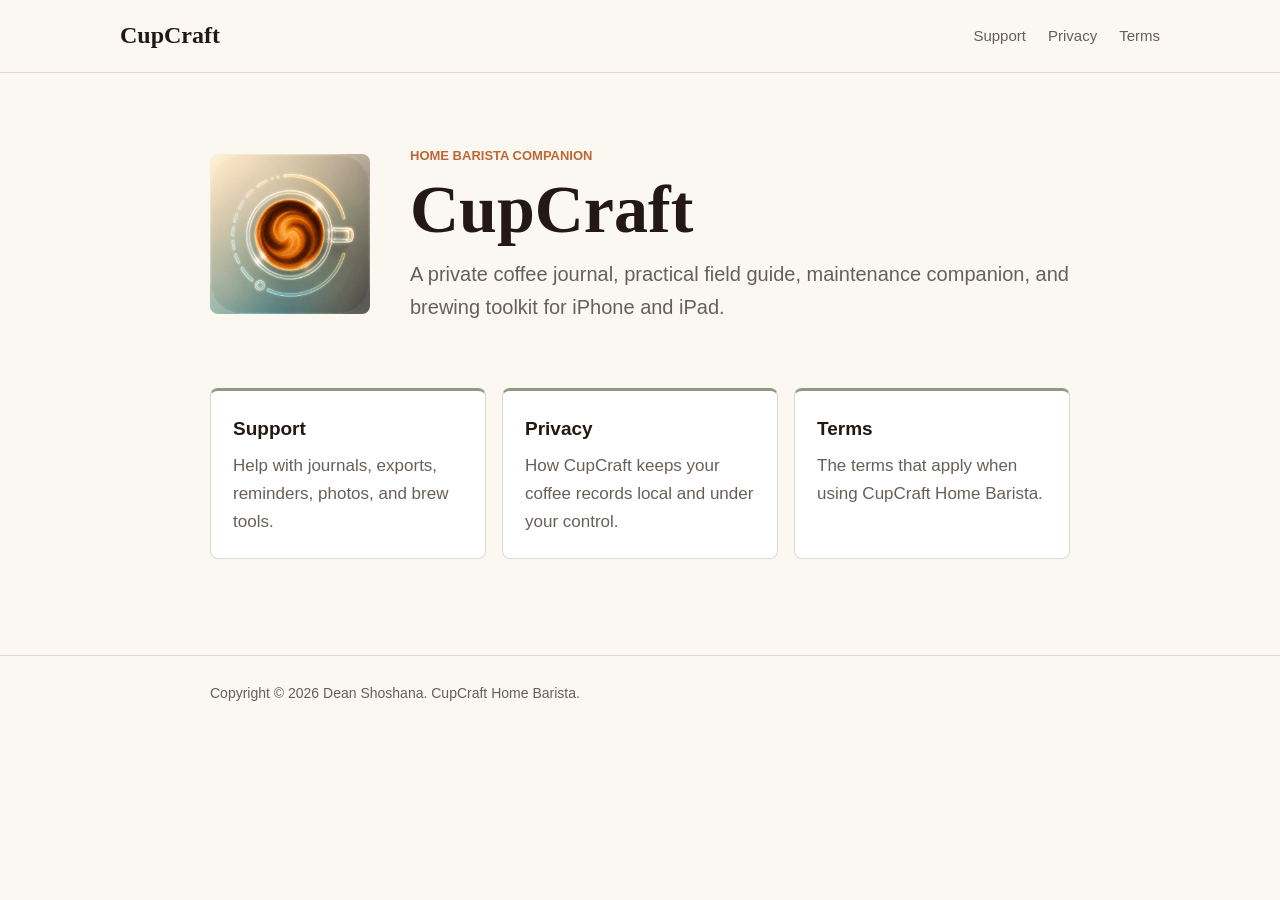
==== index.html @ ce3628c1 "Publish CupCraft support and legal site" ====
<!doctype html>
<html lang="en">
<head>
  <meta charset="utf-8">
  <meta name="viewport" content="width=device-width, initial-scale=1">
  <meta name="description" content="Official support and legal information for CupCraft Home Barista.">
  <title>CupCraft Home Barista</title>
  <link rel="stylesheet" href="styles.css">
</head>
<body>
  <header>
    <div class="nav">
      <a class="brand" href="index.html">CupCraft</a>
      <nav aria-label="Primary">
        <a href="support.html">Support</a>
        <a href="privacy.html">Privacy</a>
        <a href="terms.html">Terms</a>
      </nav>
    </div>
  </header>
  <main>
    <section class="hero">
      <img src="assets/cupcraft-icon.png" alt="CupCraft coffee cup logo">
      <div>
        <p class="eyebrow">Home Barista Companion</p>
        <h1>CupCraft</h1>
        <p class="lede">A private coffee journal, practical field guide, maintenance companion, and brewing toolkit for iPhone and iPad.</p>
      </div>
    </section>
    <section class="links" aria-label="CupCraft resources">
      <a class="link-card" href="support.html"><strong>Support</strong><span>Help with journals, exports, reminders, photos, and brew tools.</span></a>
      <a class="link-card" href="privacy.html"><strong>Privacy</strong><span>How CupCraft keeps your coffee records local and under your control.</span></a>
      <a class="link-card" href="terms.html"><strong>Terms</strong><span>The terms that apply when using CupCraft Home Barista.</span></a>
    </section>
  </main>
  <footer><div class="footer-inner">Copyright &copy; 2026 Dean Shoshana. CupCraft Home Barista.</div></footer>
</body>
</html>
---- styles.css ----
:root {
  color-scheme: light;
  --ink: #231812;
  --muted: #675f59;
  --paper: #fbf8f2;
  --panel: #ffffff;
  --line: #ded8cf;
  --sage: #8d9b82;
  --copper: #bd6738;
}

* { box-sizing: border-box; }

body {
  margin: 0;
  background: var(--paper);
  color: var(--ink);
  font: 17px/1.65 -apple-system, BlinkMacSystemFont, "Segoe UI", sans-serif;
}

a { color: #8b4728; }
a:hover { color: var(--copper); }

header {
  border-bottom: 1px solid var(--line);
  background: rgba(251, 248, 242, 0.96);
}

.nav {
  width: min(1040px, calc(100% - 40px));
  min-height: 72px;
  margin: 0 auto;
  display: flex;
  align-items: center;
  justify-content: space-between;
  gap: 24px;
}

.brand {
  color: var(--ink);
  font-family: Georgia, serif;
  font-size: 24px;
  font-weight: 700;
  text-decoration: none;
}

nav { display: flex; gap: 22px; }
nav a { color: var(--muted); font-size: 15px; text-decoration: none; }

main {
  width: min(860px, calc(100% - 40px));
  margin: 0 auto;
  padding: 72px 0 96px;
}

.hero {
  display: grid;
  grid-template-columns: 160px 1fr;
  align-items: center;
  gap: 40px;
  margin-bottom: 64px;
}

.hero img {
  width: 160px;
  height: 160px;
  border-radius: 8px;
}

.eyebrow {
  margin: 0 0 8px;
  color: var(--copper);
  font-size: 13px;
  font-weight: 800;
  letter-spacing: 0;
  text-transform: uppercase;
}

h1, h2 {
  font-family: Georgia, serif;
  letter-spacing: 0;
}

h1 { margin: 0 0 12px; font-size: clamp(42px, 7vw, 68px); line-height: 1.05; }
h2 { margin: 44px 0 12px; font-size: 30px; line-height: 1.2; }
h3 { margin: 28px 0 8px; font-size: 19px; }
p, li { color: var(--muted); }

.lede { margin: 0; font-size: 20px; }
.updated { color: var(--muted); font-size: 14px; }

.links {
  display: grid;
  grid-template-columns: repeat(3, 1fr);
  gap: 16px;
}

.link-card {
  min-height: 148px;
  padding: 22px;
  border: 1px solid var(--line);
  border-top: 3px solid var(--sage);
  border-radius: 8px;
  background: var(--panel);
  color: var(--ink);
  text-decoration: none;
}

.link-card strong { display: block; margin-bottom: 8px; font-size: 19px; }
.link-card span { color: var(--muted); }

.document {
  padding: 36px;
  border: 1px solid var(--line);
  border-radius: 8px;
  background: var(--panel);
}

footer {
  border-top: 1px solid var(--line);
  color: var(--muted);
  font-size: 14px;
}

.footer-inner {
  width: min(860px, calc(100% - 40px));
  margin: 0 auto;
  padding: 26px 0;
}

@media (max-width: 700px) {
  .nav { align-items: flex-start; flex-direction: column; padding: 18px 0; }
  nav { flex-wrap: wrap; }
  main { padding-top: 48px; }
  .hero { grid-template-columns: 96px 1fr; gap: 22px; }
  .hero img { width: 96px; height: 96px; }
  .links { grid-template-columns: 1fr; }
  .document { padding: 24px; }
}
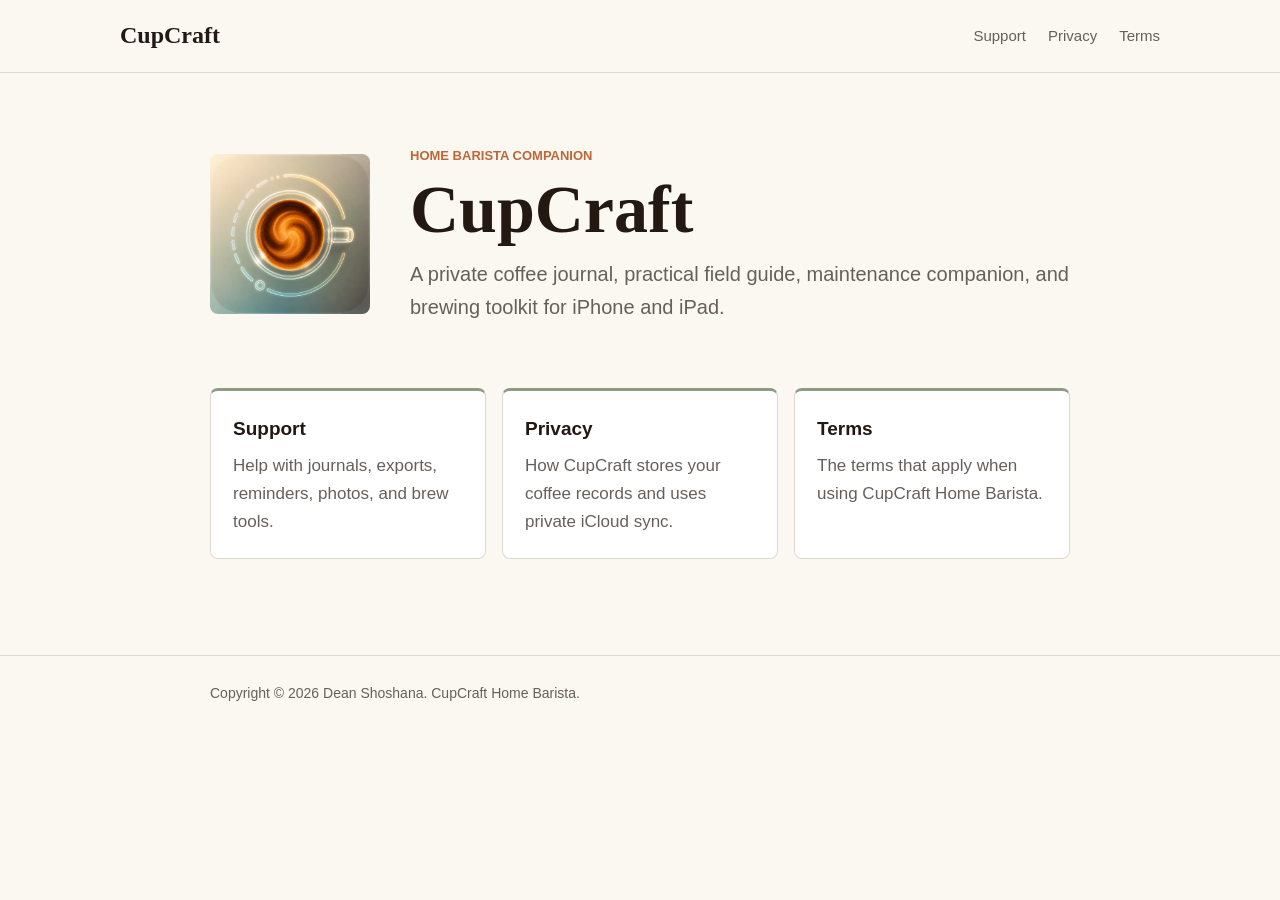
==== commit 79181594: "Document CupCraft private iCloud sync" ====
--- a/index.html
+++ b/index.html
@@ -29,7 +29,7 @@
     </section>
     <section class="links" aria-label="CupCraft resources">
       <a class="link-card" href="support.html"><strong>Support</strong><span>Help with journals, exports, reminders, photos, and brew tools.</span></a>
-      <a class="link-card" href="privacy.html"><strong>Privacy</strong><span>How CupCraft keeps your coffee records local and under your control.</span></a>
+      <a class="link-card" href="privacy.html"><strong>Privacy</strong><span>How CupCraft stores your coffee records and uses private iCloud sync.</span></a>
       <a class="link-card" href="terms.html"><strong>Terms</strong><span>The terms that apply when using CupCraft Home Barista.</span></a>
     </section>
   </main>
